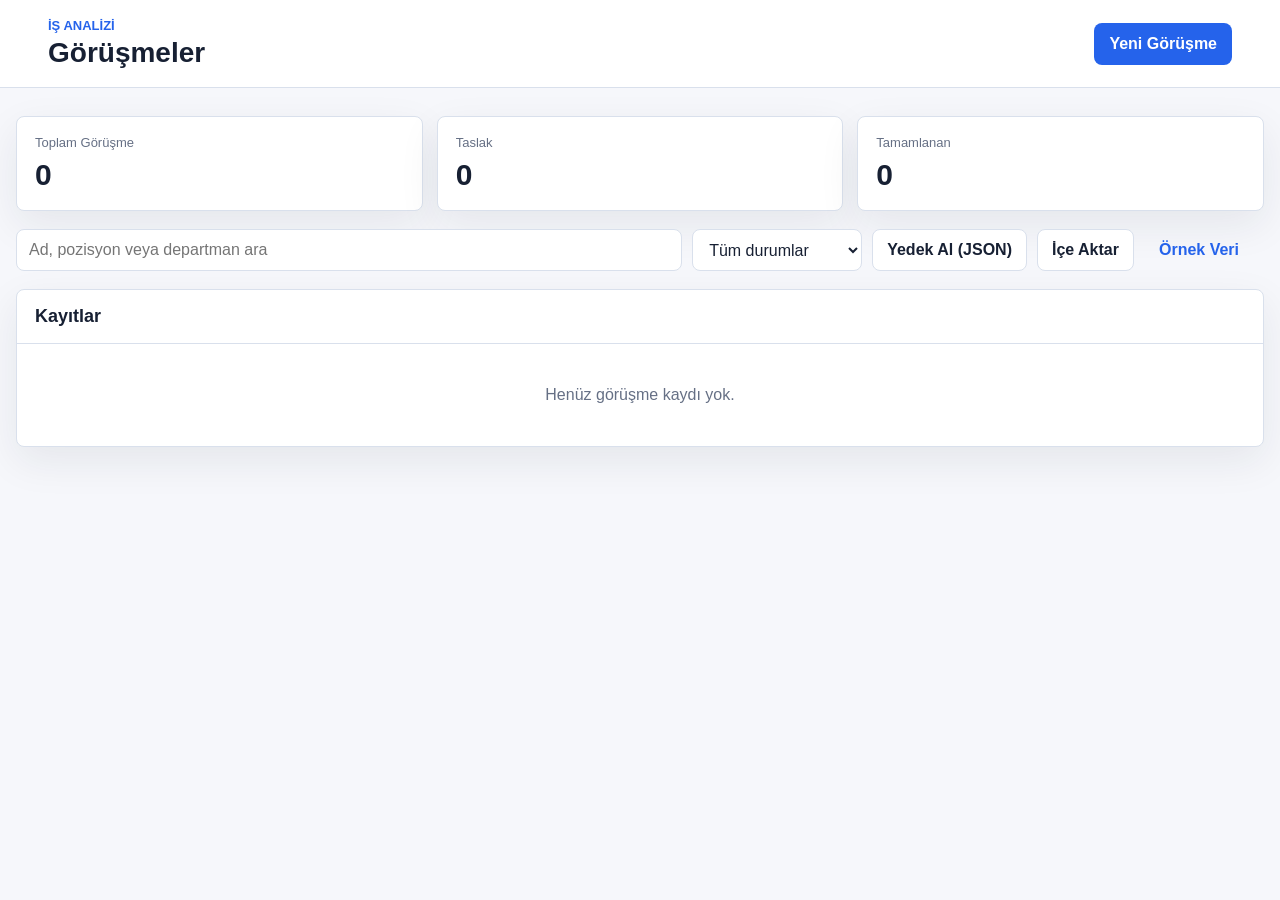
==== index.html @ 6e629f37 "Word sayfa duzeni, cizgi alanlari ve JSON ice aktarma korumasi Sablon: - Cevaplar ___ cizgilerinin y" ====
<!DOCTYPE html>
<html lang="tr">
<head>
    <meta charset="UTF-8">
    <meta name="viewport" content="width=device-width, initial-scale=1.0">
    <meta name="theme-color" content="#2563eb">
    <title>İş Analizi</title>
    <link rel="stylesheet" href="css/style.css?v=13">
</head>
<body>
    <div class="app-shell">
        <header class="topbar">
            <div>
                <p class="eyebrow">İş Analizi</p>
                <h1>Görüşmeler</h1>
            </div>
            <a class="button primary" href="form.html">Yeni Görüşme</a>
        </header>

        <main class="content">
            <section class="summary-grid" aria-label="Özet">
                <article class="metric">
                    <span class="metric-label">Toplam Görüşme</span>
                    <strong id="totalCount">0</strong>
                </article>
                <article class="metric">
                    <span class="metric-label">Taslak</span>
                    <strong id="draftCount">0</strong>
                </article>
                <article class="metric">
                    <span class="metric-label">Tamamlanan</span>
                    <strong id="doneCount">0</strong>
                </article>
            </section>

            <section class="toolbar" aria-label="Görüşme araçları">
                <input id="searchInput" class="input" type="search" placeholder="Ad, pozisyon veya departman ara">
                <select id="statusFilter" class="input">
                    <option value="tum">Tüm durumlar</option>
                    <option value="taslak">Taslak</option>
                    <option value="tamamlandi">Tamamlandı</option>
                </select>
                <button id="exportButton" class="button secondary" type="button" title="Tüm kayıtları tek JSON dosyasına yedekler">Yedek Al (JSON)</button>
                <label class="button secondary file-button">
                    İçe Aktar
                    <input id="importInput" type="file" accept="application/json,.json">
                </label>
                <button id="sampleButton" class="button ghost" type="button">Örnek Veri</button>
            </section>

            <p id="yedekDurumu" class="yedek-durumu hidden" role="status"></p>

            <section class="panel">
                <div class="panel-header">
                    <h2>Kayıtlar</h2>
                </div>
                <div id="emptyState" class="empty-state hidden">
                    Henüz görüşme kaydı yok.
                </div>
                <div id="analysisList" class="analysis-list"></div>
            </section>
        </main>
    </div>

    <div id="printRoot"></div>

    <script src="js/vendor/pizzip.min.js"></script>
    <script src="js/vendor/docxtemplater.js"></script>
    <script src="js/vendor/FileSaver.min.js"></script>
    <script src="js/questions.js?v=7"></script>
    <script src="js/storage.js?v=9"></script>
    <script src="js/word-export.js?v=7"></script>
    <script src="js/print.js?v=8"></script>
    <script src="js/app.js?v=6"></script>
</body>
</html>
---- css/style.css ----
:root {
    color-scheme: light;
    --bg: #f6f7fb;
    --surface: #ffffff;
    --text: #172033;
    --muted: #667085;
    --line: #d9e0ec;
    --primary: #2563eb;
    --primary-dark: #1d4ed8;
    --success-bg: #dcfce7;
    --success-text: #166534;
    --draft-bg: #fff7ed;
    --draft-text: #9a3412;
    --danger: #dc2626;
    --shadow: 0 14px 40px rgba(23, 32, 51, 0.08);
}

* {
    box-sizing: border-box;
}

body {
    margin: 0;
    min-height: 100vh;
    background: var(--bg);
    color: var(--text);
    font-family: Inter, Segoe UI, Arial, sans-serif;
}

a {
    color: inherit;
    text-decoration: none;
}

.app-shell {
    min-height: 100vh;
}

.topbar {
    position: sticky;
    top: 0;
    z-index: 5;
    display: flex;
    align-items: center;
    justify-content: space-between;
    gap: 16px;
    min-height: 88px;
    padding: 18px clamp(18px, 4vw, 48px);
    background: rgba(255, 255, 255, 0.92);
    border-bottom: 1px solid var(--line);
    backdrop-filter: blur(14px);
}

.eyebrow {
    margin: 0 0 4px;
    color: var(--primary);
    font-size: 13px;
    font-weight: 700;
    text-transform: uppercase;
}

h1,
h2,
h3,
p {
    margin-top: 0;
}

h1 {
    margin-bottom: 0;
    font-size: 28px;
}

h2 {
    margin-bottom: 0;
    font-size: 18px;
}

.content {
    width: min(1600px, calc(100% - 32px));
    margin: 28px auto 56px;
}

/* Form sayfası tam genişliği daha etkili kullanır */
.content.form-layout {
    width: min(1720px, calc(100% - 32px));
}

.summary-grid {
    display: grid;
    grid-template-columns: repeat(3, minmax(0, 1fr));
    gap: 14px;
    margin-bottom: 18px;
}

.metric,
.panel {
    background: var(--surface);
    border: 1px solid var(--line);
    border-radius: 8px;
    box-shadow: var(--shadow);
}

.metric {
    padding: 18px;
}

.metric-label {
    display: block;
    color: var(--muted);
    font-size: 13px;
}

.metric strong {
    display: block;
    margin-top: 8px;
    font-size: 30px;
}

.toolbar {
    display: grid;
    grid-template-columns: minmax(220px, 1fr) 170px auto auto auto auto;
    gap: 10px;
    margin-bottom: 18px;
}

.input {
    width: 100%;
    min-height: 42px;
    padding: 10px 12px;
    border: 1px solid var(--line);
    border-radius: 8px;
    background: #fff;
    color: var(--text);
    font: inherit;
}

.input:focus {
    border-color: var(--primary);
    outline: 3px solid rgba(37, 99, 235, 0.14);
}

.textarea {
    min-height: 110px;
    resize: vertical;
}

/* Tek satır görünümlü ama içerikle büyüyen alan (yükseklik JS ile ayarlanır) */
textarea.input.tek-satir {
    min-height: 42px;
    line-height: 1.5;
    resize: none;
    overflow: hidden;
}

.button {
    display: inline-flex;
    align-items: center;
    justify-content: center;
    gap: 8px;
    min-height: 42px;
    padding: 10px 14px;
    border: 1px solid transparent;
    border-radius: 8px;
    cursor: pointer;
    font: inherit;
    font-weight: 700;
    white-space: nowrap;
}

.button.primary {
    background: var(--primary);
    color: #fff;
}

.button.primary:hover {
    background: var(--primary-dark);
}

.button.secondary {
    background: #fff;
    border-color: var(--line);
    color: var(--text);
}

.button.ghost {
    background: transparent;
    color: var(--primary);
}

.button.danger {
    background: #fff;
    border-color: #fecaca;
    color: var(--danger);
}

.button:disabled {
    opacity: 0.45;
    cursor: not-allowed;
}

.button.small {
    min-height: 34px;
    padding: 7px 10px;
    font-size: 14px;
}

.file-button input {
    display: none;
}

.panel {
    overflow: hidden;
}

.panel-header {
    padding: 16px 18px;
    border-bottom: 1px solid var(--line);
}

.analysis-list {
    display: grid;
}

.analysis-item {
    display: flex;
    align-items: center;
    justify-content: space-between;
    gap: 18px;
    padding: 18px;
    border-bottom: 1px solid var(--line);
}

.analysis-item:last-child {
    border-bottom: 0;
}

.item-main h3 {
    margin: 8px 0 5px;
    font-size: 18px;
}

.item-main p {
    margin-bottom: 5px;
    color: var(--muted);
}

.item-main small {
    color: var(--muted);
}

.item-actions {
    display: flex;
    gap: 8px;
}

.status {
    display: inline-flex;
    align-items: center;
    min-height: 24px;
    padding: 3px 9px;
    border-radius: 999px;
    font-size: 12px;
    font-weight: 800;
}

.status.done {
    background: var(--success-bg);
    color: var(--success-text);
}

.status.draft {
    background: var(--draft-bg);
    color: var(--draft-text);
}

.empty-state {
    padding: 42px 18px;
    color: var(--muted);
    text-align: center;
}

.hidden {
    display: none;
}

.form-layout {
    display: grid;
    grid-template-columns: 208px minmax(0, 1fr);
    gap: 22px;
    align-items: start;
    transition: grid-template-columns 0.2s ease;
}

/* Sol bar açılır/kapanır (sola doğru): kapalıyken yalnız düğmeli kenar şeridi kalır */
.form-layout.nav-kapali {
    grid-template-columns: 44px minmax(0, 1fr);
}

.nav-katla {
    display: block;
    width: 100%;
    margin: 0 0 8px;
    padding: 6px 0;
    border: 1px solid var(--line);
    border-radius: 6px;
    background: #f8fafc;
    color: var(--muted);
    font-size: 16px;
    font-weight: 800;
    line-height: 1;
    cursor: pointer;
}

.nav-katla:hover {
    background: #eef4ff;
    color: var(--primary);
}

.form-layout.nav-kapali .section-nav {
    padding: 8px 4px;
}

.form-layout.nav-kapali .progress-wrap,
.form-layout.nav-kapali #sectionNav {
    display: none;
}

.form-layout.nav-kapali .nav-katla {
    margin: 0;
}

.section-nav {
    position: sticky;
    top: 112px;
    padding: 12px;
    background: var(--surface);
    border: 1px solid var(--line);
    border-radius: 8px;
    box-shadow: var(--shadow);
}

.section-nav a {
    display: block;
    padding: 8px;
    border-radius: 6px;
    color: var(--muted);
    font-size: 13.5px;
    font-weight: 700;
}

.section-nav a:hover {
    background: #eef4ff;
    color: var(--primary);
}

.form-panel {
    display: grid;
    gap: 18px;
}

.form-grid {
    display: grid;
    grid-template-columns: repeat(2, minmax(0, 1fr));
    gap: 14px;
    padding: 18px;
}

.question-stack {
    display: grid;
    gap: 16px;
    padding: 18px;
}

.field {
    display: grid;
    gap: 7px;
}

.field span {
    color: #344054;
    font-size: 14px;
    font-weight: 750;
}

.form-actions {
    display: flex;
    justify-content: flex-end;
    gap: 10px;
    padding-bottom: 24px;
}

.check-list {
    display: grid;
    gap: 8px;
}

.check-item {
    display: flex;
    align-items: center;
    gap: 10px;
    padding: 9px 12px;
    background: #f8fafc;
    border: 1px solid var(--line);
    border-radius: 8px;
    cursor: pointer;
    font-weight: 500;
}

.check-item input {
    width: 17px;
    height: 17px;
    accent-color: var(--primary);
}

.table-wrap {
    display: grid;
    gap: 10px;
    overflow-x: auto;
}

.answer-table {
    width: 100%;
    border-collapse: collapse;
    font-size: 14px;
}

.answer-table th,
.answer-table td {
    padding: 6px;
    border: 1px solid var(--line);
    text-align: left;
    vertical-align: top;
}

.answer-table thead th {
    background: #eef4ff;
    color: var(--primary);
    font-size: 13px;
    white-space: nowrap;
}

.small-input {
    min-height: 36px;
    padding: 7px 9px;
    font-size: 14px;
}

/* 2.1 Görev tablosu: görev sütunu nefes alsın, dar sütunlar kısık */
/* (Not: baştaki # numara sütunu nedeniyle veri sütunları 2'den başlar) */
.table-wrap[data-tablo="gorevler"] .answer-table {
    min-width: 854px;
}

.table-wrap[data-tablo="gorevler"] .answer-table th:nth-child(2),
.table-wrap[data-tablo="gorevler"] .answer-table td:nth-child(2) {
    min-width: 260px;
    width: 100%;
}

.table-wrap[data-tablo="gorevler"] .answer-table th:nth-child(3),
.table-wrap[data-tablo="gorevler"] .answer-table td:nth-child(3) {
    min-width: 88px;
    width: 88px;
}

.table-wrap[data-tablo="gorevler"] .answer-table th:nth-child(4),
.table-wrap[data-tablo="gorevler"] .answer-table td:nth-child(4) {
    min-width: 52px;
    width: 52px;
}

.table-wrap[data-tablo="gorevler"] .answer-table th:nth-child(n+5),
.table-wrap[data-tablo="gorevler"] .answer-table td:nth-child(n+5) {
    min-width: 84px;
    width: 84px;
}

.table-wrap[data-tablo="gorevler"] .answer-table th:last-child,
.table-wrap[data-tablo="gorevler"] .answer-table td:last-child {
    min-width: 0;
    width: 1%;
    white-space: nowrap;
}

.sa-select {
    min-width: 44px;
    max-width: 52px;
    padding-left: 4px;
    padding-right: 4px;
    text-align: center;
    font-weight: 700;
}

/* 2.1 satır numaraları */
.table-wrap[data-tablo="gorevler"] .answer-table td.row-no {
    width: 34px;
    min-width: 34px;
    max-width: 34px;
    text-align: center;
    color: var(--muted);
    font-weight: 800;
    white-space: nowrap;
}

.table-wrap[data-tablo="gorevler"] .answer-table th.row-no-h {
    width: 34px;
    min-width: 34px;
    text-align: center;
}

/* Tablo başlığı kaybolmasın (uzun listelerde kritik) */
.table-wrap {
    max-height: 520px;
    overflow-y: auto;
}

/* 2.1 tek sayfada: kutu içi kaydırma yok, tablo sayfayla birlikte aşağı uzar */
.table-wrap[data-tablo="gorevler"] {
    max-height: none;
    overflow-y: visible;
}

.table-wrap[data-tablo="gorevler"] .answer-table thead th {
    position: static;
}

.table-wrap .answer-table thead th {
    position: sticky;
    top: 0;
    z-index: 2;
}

/* 2.1 görev hücresi: toggle her zaman görünür, uzun metin ipucu */
.table-wrap[data-tablo="gorevler"] .gorev-toggle {
    opacity: 1;
    border-color: var(--line);
}

.table-wrap[data-tablo="gorevler"] .gorev-hucre .input {
    min-width: 0;
}

/* Olası hatalar tablosu: metin sütunları geniş, onay sütunları dar */
.table-wrap[data-tablo="olasi_hatalar"] .answer-table th:nth-child(1),
.table-wrap[data-tablo="olasi_hatalar"] .answer-table td:nth-child(1) {
    min-width: 200px;
}

.table-wrap[data-tablo="olasi_hatalar"] .answer-table th:nth-child(7),
.table-wrap[data-tablo="olasi_hatalar"] .answer-table td:nth-child(7) {
    min-width: 180px;
}

.table-wrap[data-tablo="olasi_hatalar"] .answer-table th:nth-child(2),
.table-wrap[data-tablo="olasi_hatalar"] .answer-table td:nth-child(2),
.table-wrap[data-tablo="olasi_hatalar"] .answer-table th:nth-child(3),
.table-wrap[data-tablo="olasi_hatalar"] .answer-table td:nth-child(3),
.table-wrap[data-tablo="olasi_hatalar"] .answer-table th:nth-child(4),
.table-wrap[data-tablo="olasi_hatalar"] .answer-table td:nth-child(4),
.table-wrap[data-tablo="olasi_hatalar"] .answer-table th:nth-child(5),
.table-wrap[data-tablo="olasi_hatalar"] .answer-table td:nth-child(5),
.table-wrap[data-tablo="olasi_hatalar"] .answer-table th:nth-child(6),
.table-wrap[data-tablo="olasi_hatalar"] .answer-table td:nth-child(6),
.table-wrap[data-tablo="olasi_hatalar"] .answer-table th:nth-child(8),
.table-wrap[data-tablo="olasi_hatalar"] .answer-table td:nth-child(8),
.table-wrap[data-tablo="olasi_hatalar"] .answer-table th:nth-child(9),
.table-wrap[data-tablo="olasi_hatalar"] .answer-table td:nth-child(9) {
    width: 54px;
    min-width: 54px;
    max-width: 54px;
    padding-left: 2px;
    padding-right: 2px;
    text-align: center;
}

.table-wrap[data-tablo="olasi_hatalar"] .answer-table thead th {
    white-space: normal;
    font-size: 12px;
    text-align: center;
}

.table-wrap[data-tablo="olasi_hatalar"] .answer-table thead th:nth-child(1),
.table-wrap[data-tablo="olasi_hatalar"] .answer-table thead th:nth-child(7) {
    text-align: left;
}

/* Tablo uzun metin: hücre bazlı açılır/kapanır (tüm tablolar) */
.gorev-hucre,
.hucre-genis {
    display: flex;
    align-items: flex-start;
    gap: 4px;
}

.gorev-hucre .input,
.hucre-genis .input {
    flex: 1;
    width: 100%;
    min-width: 0;
    overflow: hidden;
    text-overflow: ellipsis;
}

.gorev-toggle {
    flex-shrink: 0;
    min-height: 34px;
    padding: 6px;
    font-size: 13px;
}

/* Checkbox / seçim hücreleri dar kalır, metin hücreleri genişler */
.answer-table td.hucre-dar {
    width: 1%;
    white-space: nowrap;
    text-align: center;
}

tr.satir-genis .gorev-hucre .input,
td.hucre-acik .hucre-genis .input,
td.hucre-acik .gorev-hucre .input {
    overflow: visible;
    text-overflow: clip;
    white-space: normal;
}

.gorev-genis {
    min-height: 64px;
    resize: vertical;
    white-space: pre-wrap;
}

.cell-check {
    width: 19px;
    height: 19px;
    accent-color: var(--primary);
}

.row-ops {
    white-space: nowrap;
    text-align: right;
}

.row-ops-h {
    width: 76px;
}

.tasi-handle {
    cursor: grab;
    margin-right: 4px;
}

.tasi-handle:active {
    cursor: grabbing;
}

tr.surukleniyor {
    opacity: 0.4;
}

tr.birak-once {
    box-shadow: inset 0 2px 0 var(--primary);
}

tr.birak-sonra {
    box-shadow: inset 0 -2px 0 var(--primary);
}

.panel-header.collapsible {
    display: flex;
    align-items: center;
    gap: 10px;
    cursor: pointer;
    user-select: none;
}

.panel-header.collapsible h2 {
    flex: 1;
}

.panel-header.collapsible:focus-visible {
    outline: 3px solid rgba(37, 99, 235, 0.35);
    outline-offset: -3px;
}

.chev {
    color: var(--primary);
    font-size: 18px;
    transition: transform 0.15s ease;
}

.collapsed .chev {
    transform: rotate(-90deg);
}

.collapsed .question-stack {
    display: none;
}

.badge,
.nav-badge {
    display: inline-flex;
    align-items: center;
    min-height: 22px;
    padding: 2px 9px;
    border-radius: 999px;
    background: #eef4ff;
    color: var(--primary);
    font-size: 12px;
    font-weight: 800;
    white-space: nowrap;
}

.badge.done,
.nav-badge.done {
    background: var(--success-bg);
    color: var(--success-text);
}

.progress-wrap {
    display: grid;
    gap: 6px;
    margin-bottom: 10px;
    padding: 10px;
    background: #f8fafc;
    border: 1px solid var(--line);
    border-radius: 8px;
    font-size: 13px;
    font-weight: 700;
    color: var(--muted);
}

.progress-bar {
    height: 10px;
    overflow: hidden;
    border-radius: 999px;
    background: #e2e8f0;
}

#progressFill {
    height: 100%;
    width: 0;
    border-radius: 999px;
    background: var(--primary);
    transition: width 0.2s ease;
}

.nav-actions {
    display: flex;
    gap: 6px;
    margin-bottom: 8px;
}

.nav-actions .button {
    flex: 1;
}

#sectionLinks {
    display: grid;
}

.form-panel .panel,
#questionSections .panel {
    scroll-margin-top: 0;
}

/* Bölüme gidildiğinde veya alana odaklanıldığında hedef yapışkan üst bar + bölüm
   gezgininin altında kalmasın (--ust-bar-h form.js'te ölçülür) */
html {
    scroll-padding-top: calc(var(--ust-bar-h, 0px) + 70px);
}

#printRoot {
    display: none;
}

@media print {
    .app-shell {
        display: none !important;
    }

    #printRoot {
        display: block;
        color: #000;
        font-family: Arial, sans-serif;
        font-size: 11pt;
        line-height: 1.4;
    }

    #printRoot h1 {
        font-size: 18pt;
        text-align: center;
        margin-bottom: 4px;
    }

    #printRoot .pv-meta {
        text-align: center;
        color: #333;
        margin-bottom: 16px;
    }

    #printRoot h2 {
        font-size: 13pt;
        margin: 16px 0 8px;
        padding-bottom: 4px;
        border-bottom: 1px solid #666;
    }

    #printRoot h3 {
        font-size: 10.5pt;
        margin: 10px 0 4px;
    }

    #printRoot p {
        white-space: pre-wrap;
        margin: 0 0 6px;
    }

    #printRoot .pv-empty {
        color: #666;
        font-style: italic;
    }

    #printRoot .pv-list {
        margin: 0 0 6px 18px;
        padding: 0;
    }

    #printRoot .pv-table {
        width: 100%;
        margin-bottom: 8px;
        border-collapse: collapse;
        font-size: 10pt;
    }

    #printRoot .pv-table th,
    #printRoot .pv-table td {
        padding: 4px 6px;
        border: 1px solid #666;
        text-align: left;
        vertical-align: top;
    }

    #printRoot .pv-table thead th {
        background: #eee;
    }

    #printRoot .pv-item {
        break-inside: avoid;
    }
}

.save-state {
    font-size: 12px;
    font-weight: 600;
    color: var(--success-text);
}

.yedek-durumu {
    margin: -6px 0 18px;
    padding: 10px 14px;
    border: 1px solid #bbf7d0;
    border-radius: 8px;
    background: var(--success-bg);
    color: var(--success-text);
    font-size: 14px;
    font-weight: 600;
}

.yedek-durumu.uyari {
    border-color: #fed7aa;
    background: var(--draft-bg);
    color: var(--draft-text);
}

.save-state.hata {
    color: var(--danger);
}

.panel.flash {
    animation: flashRing 1.8s ease;
}

@keyframes flashRing {
    0%, 100% { box-shadow: var(--shadow); }
    25%, 75% { box-shadow: 0 0 0 3px rgba(37, 99, 235, 0.55); }
}

/* Sıklık çipleri (kart görünümü): tek tıkla yaz, manuel yazım serbest */
.cip-satir {
    display: flex;
    flex-wrap: wrap;
    gap: 4px;
    margin-top: 4px;
}

.cip {
    border: 1px solid var(--line);
    background: #f8fafc;
    border-radius: 999px;
    padding: 2px 10px;
    font-size: 12px;
    font-weight: 600;
    color: var(--muted);
    cursor: pointer;
}

.cip:hover {
    border-color: var(--primary);
    color: var(--primary);
}

.cip.aktif {
    background: var(--primary);
    border-color: var(--primary);
    color: #fff;
}

/* Görev alt bar: tablonun altında +Görev ile akışta ekleme */
.gorev-altbar {
    display: flex;
    align-items: center;
    gap: 10px;
    margin-top: 10px;
    padding: 10px 12px;
    background: #f8fafc;
    border: 1px dashed var(--line);
    border-radius: 8px;
}

/* Görev kontrol sorusu: Evet/Hayır seçimi mini tablonun üstünde */
.kontrol-soru {
    margin-bottom: 8px;
}

/* S/A hücresi: seçim + çipler dar sütunda üst üste */
.hucre-sa {
    display: grid;
    gap: 4px;
    justify-items: stretch;
}

.cip-satir-sa {
    margin-top: 0;
}

.cip-satir-sa .cip {
    flex: 1;
    text-align: center;
}

/* Geniş ekranda formu iki kolonda göster, uzun alanlar tam genişlik kaplasın */
@media (min-width: 1350px) {
    .question-stack {
        grid-template-columns: repeat(2, minmax(0, 1fr));
        gap: 18px 20px;
        padding: 22px;
    }

    .question-stack .field:has(.textarea),
    .question-stack .field:has(.table-wrap),
    .question-stack .field:has(.check-list),
    .question-stack .field:has(textarea) {
        grid-column: 1 / -1;
    }
}

.topbar-islemler {
    display: flex;
    align-items: center;
    gap: 8px;
}

/* Yan sohbet paneli (bölümler arası gezinirken açık kalır) */

/* Hücre bazlı öneri: alanın sağ üstünde hover ile beliren ✨ */
.question-stack .field {
    position: relative;
}

.question-stack .field > span:first-child {
    padding-right: 38px;
}

/* Tablo altı öneri kutusu (tablonun hemen altında) */

/* Satır bazında öneri: maddenin hemen altında açılan detay satırı */

tr.oneri-detay-satir td {
    background: #f8fafc;
    border-top: 2px solid var(--primary);
    padding: 12px 14px;
}

/* Asistan (BYOK): bölüm öneri kutuları, ayar penceresi */

/* .hidden, display:flex tanımını ezebilmeli (dosyada daha önce tanımlı) */

@media (max-width: 820px) {
    .topbar,
    .analysis-item,
    .form-actions {
        align-items: stretch;
        flex-direction: column;
    }

    .summary-grid,
    .toolbar,
    .form-layout,
    .form-grid {
        grid-template-columns: 1fr;
    }

    .section-nav {
        position: static;
    }

    .form-layout.nav-kapali {
        grid-template-columns: 1fr;
    }

    .item-actions {
        width: 100%;
    }

    .item-actions .button {
        flex: 1;
    }
}

/* Koşullu detay: gizleme yerine soluk + pasif (Word'e boş çıkacağı belli olsun) */
.question-stack .field.kosul-pasif {
    opacity: 0.62;
}

.question-stack .field.kosul-pasif .input:disabled {
    background: #f1f5f9;
    cursor: not-allowed;
}

.kosul-notu {
    margin: 6px 0 0;
    font-size: 12.5px;
    font-weight: 700;
    color: var(--muted);
}

/* Satır içi genişletme: uzun maddeler ferah okunsun */
.gorev-genis {
    min-height: 150px;
    font-size: 15px;
    line-height: 1.65;
}

.gorev-toggle {
    font-size: 15px;
    padding: 6px 9px;
}

/* Açık hücrenin sütunu genişlesin (satır içi okunabilirlik) */
.table-wrap[data-tablo="gorevler"] .answer-table td.hucre-acik {
    min-width: 430px;
}

/* 2.1 görev bağlantı detayı: satır içi açılır panel */
tr.gorev-detay-satir td {
    background: #f8fafc;
    border-top: 2px solid var(--primary);
    padding: 12px 14px;
}

.gorev-detay {
    display: grid;
    gap: 10px;
}

.gorev-detay-not {
    margin: 0;
    color: var(--muted);
    font-size: 12.5px;
}

.gorev-detay-grid {
    display: grid;
    grid-template-columns: repeat(3, minmax(0, 1fr));
    gap: 10px;
}

.gorev-detay-grid fieldset {
    display: grid;
    gap: 6px;
    align-content: start;
    margin: 0;
    padding: 10px;
    background: #fff;
    border: 1px solid var(--line);
    border-radius: 8px;
    font-size: 13px;
}

.gorev-detay-grid legend {
    padding: 0 6px;
    font-weight: 800;
    font-size: 12.5px;
    color: var(--primary);
}

.gorev-detay-grid legend em {
    color: var(--muted);
    font-style: normal;
    font-weight: 600;
}

/* Daraltılabilir detay grupları: başlığa tıklayınca içerik kapanır */
.gorev-detay-grid legend[data-alt-toggle] {
    cursor: pointer;
    user-select: none;
}

.gorev-detay-grid legend[data-alt-toggle]:hover {
    color: var(--primary-dark, #1d4ed8);
}

.alt-ok {
    display: inline-block;
    margin-right: 4px;
    transition: transform 0.15s ease;
}

fieldset[data-alt-alan].kapali .alt-ok {
    transform: rotate(-90deg);
}

fieldset[data-alt-alan].kapali .gorev-alt-liste,
fieldset[data-alt-alan].kapali > .button,
fieldset[data-alt-alan].kapali [data-kontrol-ekle-sar] {
    display: none;
}

.gorev-detay-ikili {
    display: grid;
    grid-template-columns: 1fr 1fr;
    gap: 6px;
}

.button.detay-dolu {
    border-color: var(--primary);
    color: var(--primary);
}

/* 2.1 görev araç çubuğu: sayaç + detaylar + yeni görev */
.gorev-aracbar {
    display: flex;
    flex-wrap: wrap;
    align-items: center;
    justify-content: space-between;
    gap: 10px;
    margin-bottom: 10px;
    padding: 10px 12px;
    background: #f8fafc;
    border: 1px solid var(--line);
    border-radius: 8px;
}

.gorev-bilgi {
    display: inline-flex;
    align-items: center;
    gap: 8px;
}

.gorev-gezgin {
    display: inline-flex;
    align-items: center;
    gap: 8px;
}

.gorev-sayac {
    min-width: 52px;
    text-align: center;
    color: var(--muted);
    font-size: 13px;
    font-weight: 800;
}

/* Odaklanılan görev alanı belli olsun (uzun formda kaybolma) */
.gorev-hucre .input:focus {
    outline: 2px solid rgba(37, 99, 235, 0.55);
    outline-offset: 1px;
    border-color: var(--primary);
}

/* 2.1 tek sayfada: görev sütunu geniş, satırlar aşağı doğru uzar */
.table-wrap[data-tablo="gorevler"] .answer-table td:nth-child(2) {
    min-width: 420px;
}

/* Görev maddesi her zaman büyüyen alan (sıkıştırma yok) */
.gorev-buyuyen {
    line-height: 1.55;
    resize: vertical;
    white-space: pre-wrap;
}

/* Sıklık/adet sütunları nefes alsın */
.table-wrap[data-tablo="gorevler"] .answer-table td:nth-child(5) .input,
.table-wrap[data-tablo="gorevler"] .answer-table td:nth-child(6) .input,
.table-wrap[data-tablo="gorevler"] .answer-table td:nth-child(7) .input,
.table-wrap[data-tablo="gorevler"] .answer-table td:nth-child(8) .input {
    min-width: 96px;
}

/* Çoklu alt-satırlar */
.gorev-alt-liste {
    display: grid;
    gap: 8px;
}

.gorev-alt {
    display: grid;
    gap: 6px;
    padding: 8px;
    background: #f8fafc;
    border: 1px dashed var(--line);
    border-radius: 8px;
}

.gorev-alt-bos {
    margin: 0;
    color: var(--muted);
    font-size: 12.5px;
}

/* Bölüm gezgini: form üstünde hızlı bölüm geçişi */
.bolum-gezgin {
    position: sticky;
    top: var(--ust-bar-h, 104px);
    z-index: 4;
    display: flex;
    align-items: center;
    gap: 8px;
    margin-bottom: 14px;
    padding: 8px 10px;
    background: rgba(255, 255, 255, 0.94);
    border: 1px solid var(--line);
    border-radius: 8px;
    box-shadow: var(--shadow);
    backdrop-filter: blur(10px);
}

.bolum-gezgin select {
    flex: 1;
    min-width: 0;
}

@media (max-width: 1100px) {
    .gorev-detay-grid {
        grid-template-columns: repeat(2, minmax(0, 1fr));
    }
}

@media (max-width: 640px) {
    .gorev-detay-grid {
        grid-template-columns: 1fr;
    }
}

/* ---- Form üst barı (sadeleştirilmiş) ---- */
.topbar-baslik {
    min-width: 0;
}

.form-tarihi-alani {
    display: flex;
    align-items: center;
    gap: 8px;
    margin-top: 6px;
    color: var(--muted);
    font-size: 13px;
    font-weight: 700;
}

.form-tarihi-alani .input {
    width: 130px;
    min-height: 30px;
    padding: 4px 8px;
    font-size: 14px;
}

.topbar-islemler {
    flex-wrap: wrap;
    justify-content: flex-end;
}

.gecmis-grup {
    display: inline-flex;
    gap: 2px;
    padding-right: 6px;
    border-right: 1px solid var(--line);
}

.gecmis-grup .button {
    gap: 5px;
    color: var(--text);
}

.aktar-menu {
    position: relative;
}

.aktar-menu > summary {
    list-style: none;
    border-color: var(--line);
    color: var(--text);
}

.aktar-menu > summary::-webkit-details-marker {
    display: none;
}

.aktar-menu[open] > summary {
    background: #eef2ff;
}

.aktar-menu-liste {
    position: absolute;
    top: calc(100% + 6px);
    right: 0;
    z-index: 20;
    display: grid;
    min-width: 170px;
    padding: 6px;
    background: var(--surface);
    border: 1px solid var(--line);
    border-radius: 8px;
    box-shadow: var(--shadow);
}

.aktar-menu-liste button {
    padding: 9px 12px;
    border: none;
    border-radius: 6px;
    background: none;
    color: var(--text);
    font: inherit;
    font-size: 14px;
    font-weight: 600;
    text-align: left;
    cursor: pointer;
}

.aktar-menu-liste button:hover,
.aktar-menu-liste button:focus-visible {
    background: #eef2ff;
    color: var(--primary-dark);
}

@media (max-width: 820px) {
    /* Dar ekranda çok satırlı üst bar yapışkan kalırsa ekranın üçte birini kaplar */
    .topbar {
        position: static;
    }

    .topbar-islemler {
        justify-content: flex-start;
    }

    .aktar-menu-liste {
        right: auto;
        left: 0;
    }
}

@media (max-width: 520px) {
    .buton-yazi {
        display: none;
    }
}

/* Ortam x faktör matrisi */
.matris-tablo th {
    font-size: 12px;
    line-height: 1.2;
}

.matris-tablo tbody th {
    text-align: left;
    white-space: nowrap;
}

.matris-tablo td {
    text-align: center;
}

.matris-tablo input {
    width: 18px;
    height: 18px;
}
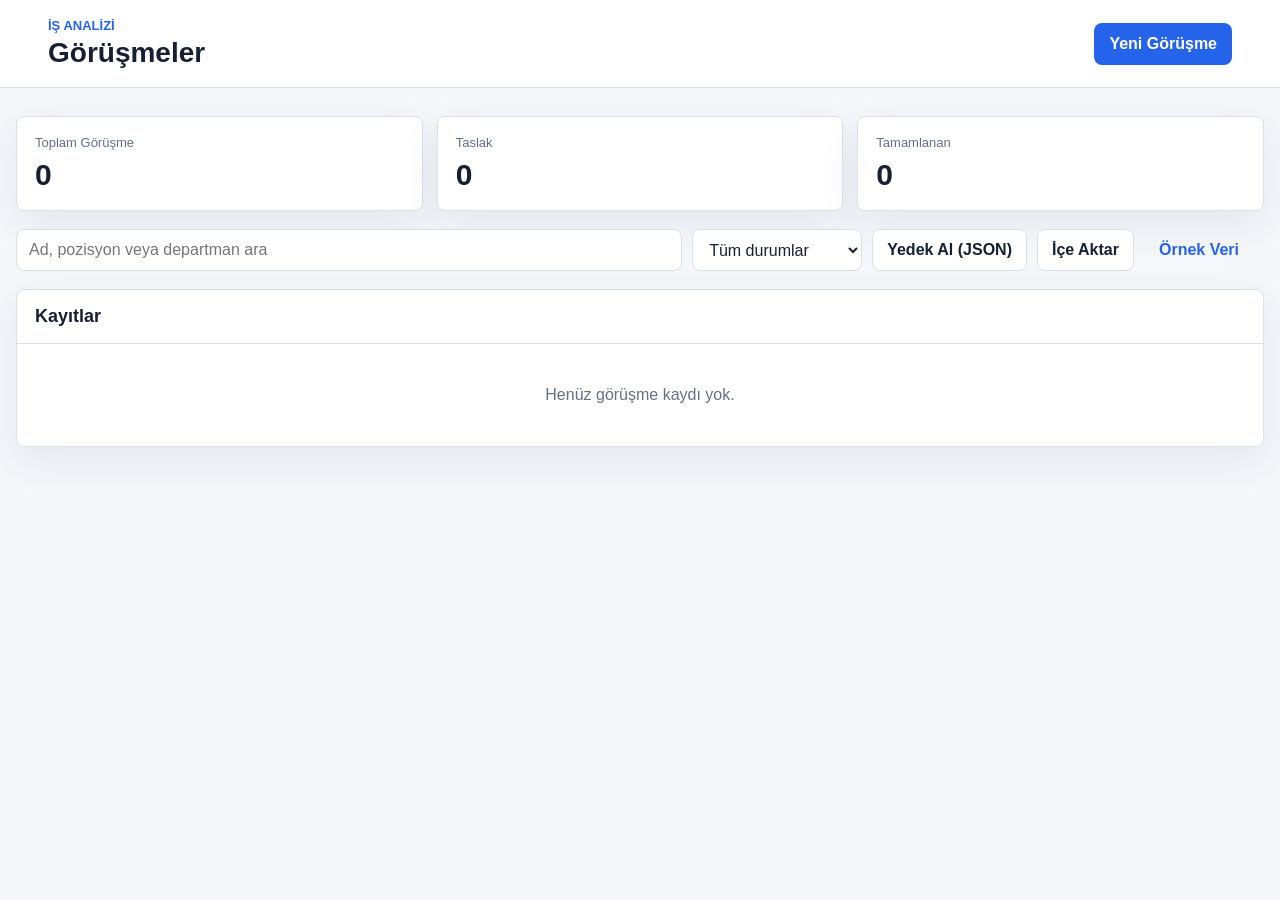
==== commit 3a34bc5b: "Word duzeni: satir bolunmesi, dar basliklar ve 3.7 listesi Gercek bir kayitla (38 gorev) bulunan kus" ====
--- a/index.html
+++ b/index.html
@@ -69,7 +69,7 @@
     <script src="js/vendor/FileSaver.min.js"></script>
     <script src="js/questions.js?v=7"></script>
     <script src="js/storage.js?v=9"></script>
-    <script src="js/word-export.js?v=7"></script>
+    <script src="js/word-export.js?v=8"></script>
     <script src="js/print.js?v=8"></script>
     <script src="js/app.js?v=6"></script>
 </body>
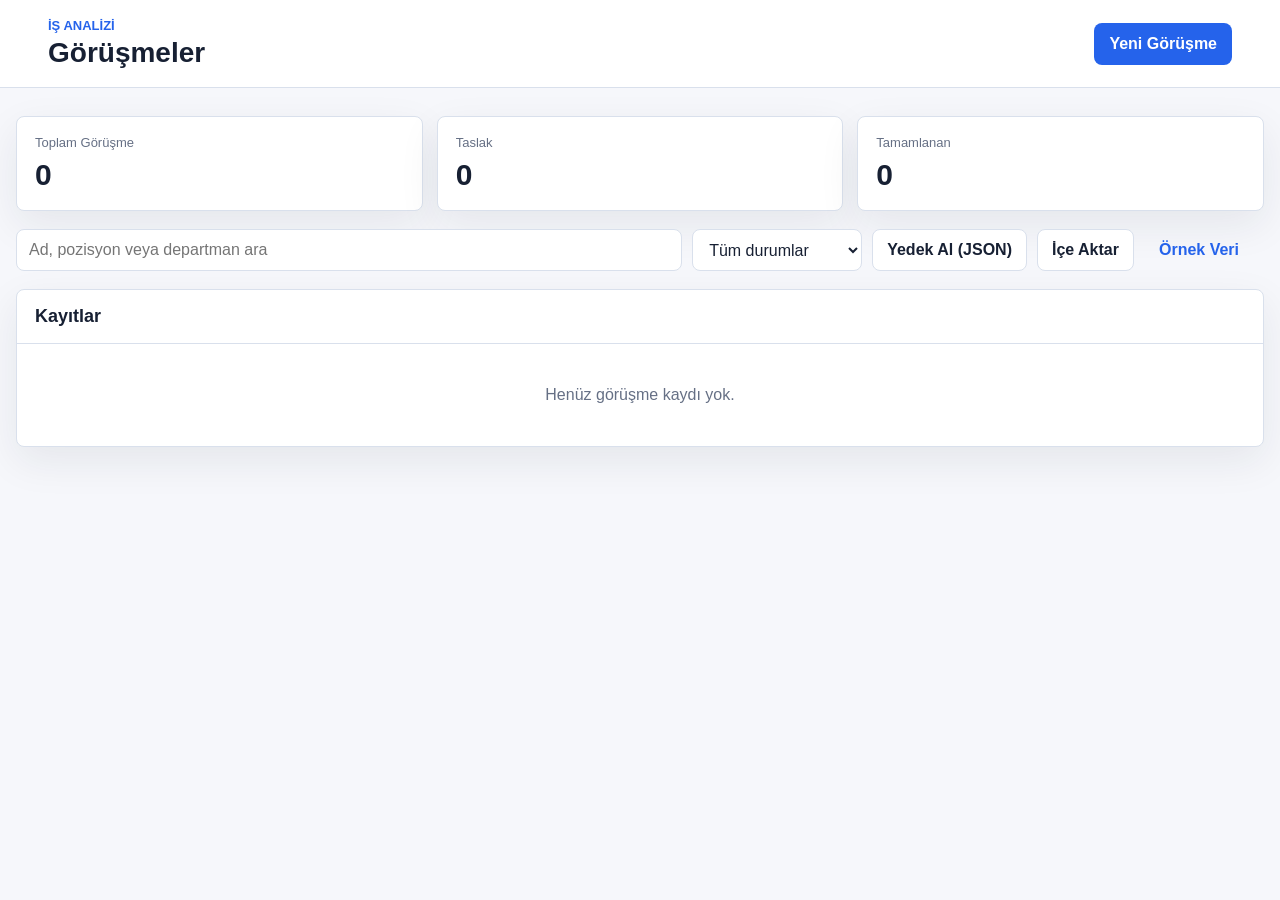
==== commit 2fe29ced: "Gercek kayitlarla bulunan analiz duzeltmeleri; "15 gunde 1" hesabi - Aylik hesap: 7 gun ve uzeri gun" ====
--- a/index.html
+++ b/index.html
@@ -5,7 +5,7 @@
     <meta name="viewport" content="width=device-width, initial-scale=1.0">
     <meta name="theme-color" content="#2563eb">
     <title>İş Analizi</title>
-    <link rel="stylesheet" href="css/style.css?v=13">
+    <link rel="stylesheet" href="css/style.css?v=16">
 </head>
 <body>
     <div class="app-shell">
@@ -67,10 +67,10 @@
     <script src="js/vendor/pizzip.min.js"></script>
     <script src="js/vendor/docxtemplater.js"></script>
     <script src="js/vendor/FileSaver.min.js"></script>
-    <script src="js/questions.js?v=7"></script>
-    <script src="js/storage.js?v=9"></script>
-    <script src="js/word-export.js?v=8"></script>
-    <script src="js/print.js?v=8"></script>
+    <script src="js/questions.js?v=12"></script>
+    <script src="js/storage.js?v=13"></script>
+    <script src="js/word-export.js?v=14"></script>
+    <script src="js/print.js?v=10"></script>
     <script src="js/app.js?v=6"></script>
 </body>
 </html>
--- a/css/style.css
+++ b/css/style.css
@@ -1395,3 +1395,18 @@
     width: 18px;
     height: 18px;
 }
+
+/* 2.1: dakika altında hesaplanan yüzde */
+.gorev-yuzde {
+    display: block;
+    margin-top: 4px;
+    color: var(--primary-dark);
+    font-size: 12px;
+    font-weight: 700;
+    text-align: center;
+}
+
+.gorev-yuzde.pasif {
+    color: var(--muted);
+    font-weight: 500;
+}
